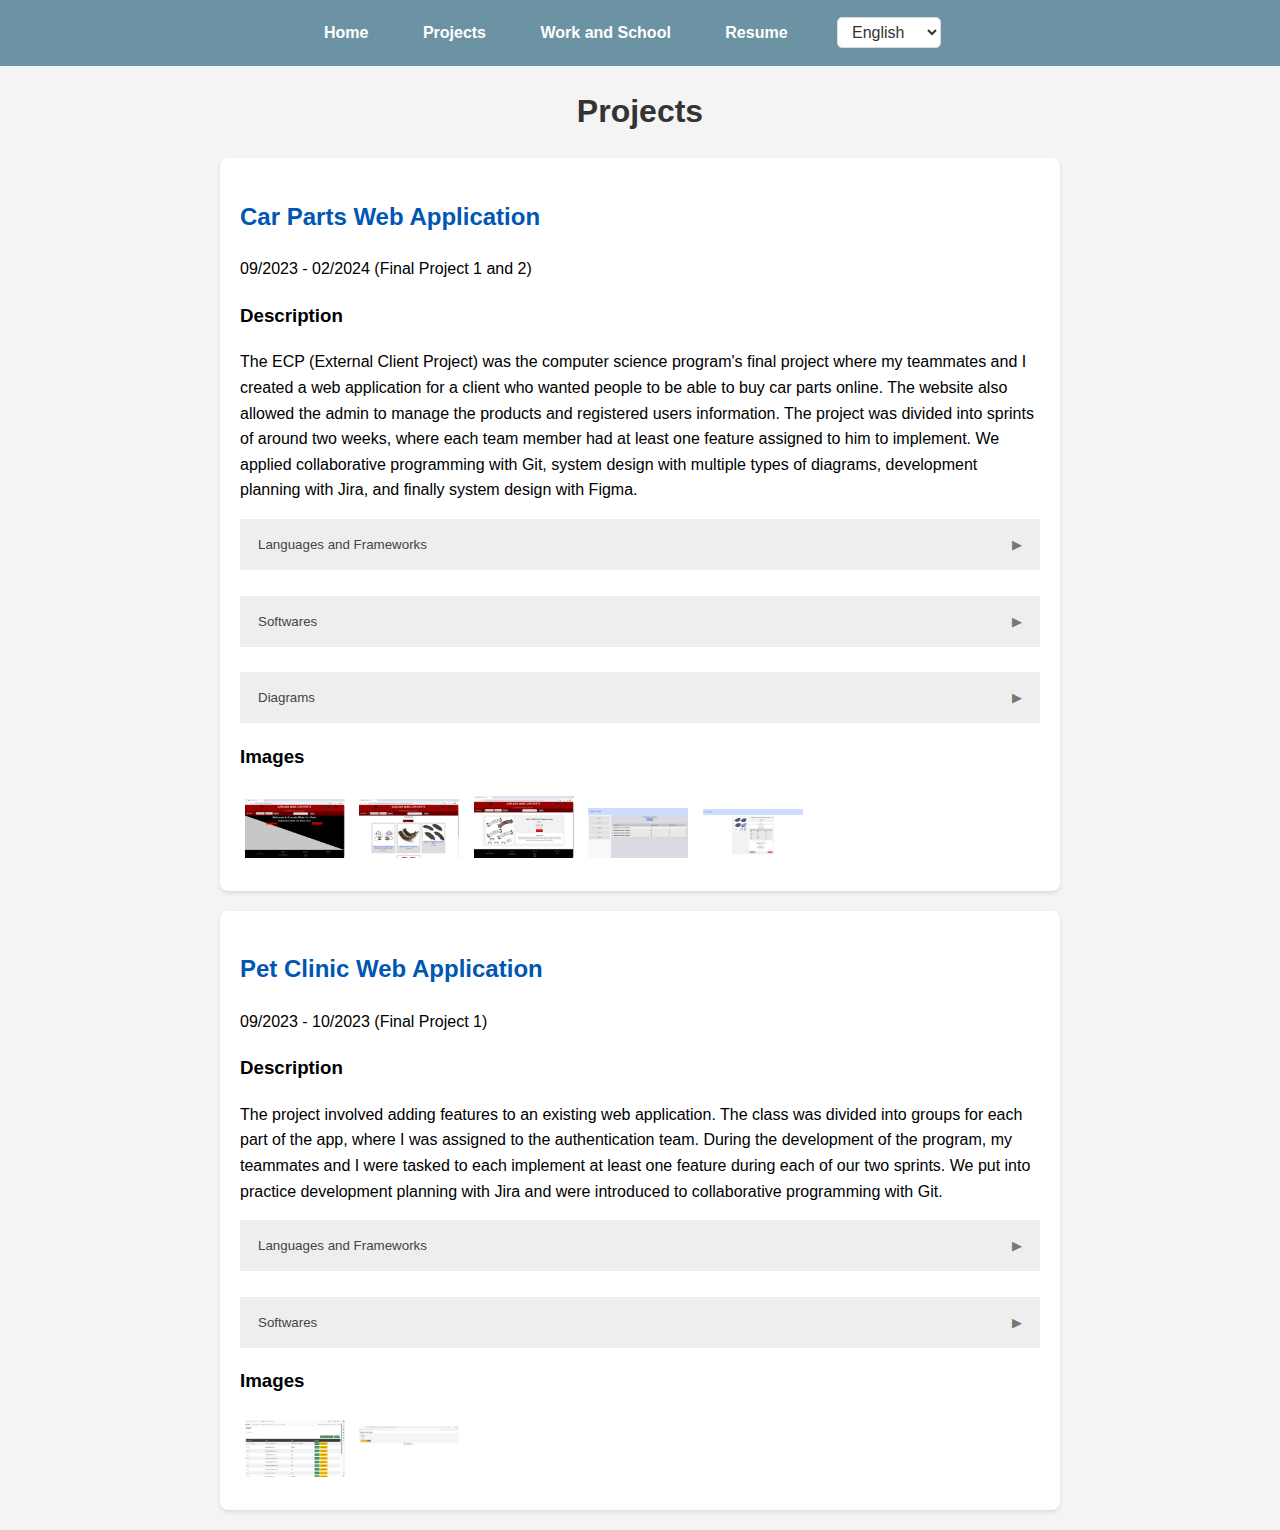
==== Project.html @ 8fb1122a "Add files via upload" ====
<!DOCTYPE html>
<html>
<head>
    <title>Project</title>
    <link rel="stylesheet" type="text/css" href="portfolio.css">
    <meta charset="UTF-8">
</head>
<body>
    <nav>
        <ul>
            <li><a href="index.html" data-translate="home_nav">Home</a></li>
            <li><a href="Project.html" data-translate="projects_nav">Projects</a></li>
            <li><a href="Work_School.html" data-translate="work_school_nav">Work and School</a></li>
            <li><a href="Resume.html" data-translate="resume_nav">Resume</a></li>
            <li>
                <select id="languageSwitcher" onchange="switchLanguage(this.value)">
                    <option value="en">English</option>
                    <option value="fr">Français</option>
                </select>
            </li>
        </ul>
    </nav>

    <h1 class="main-heading" data-translate="projects_nav">Projects</h1>

    <div class="project-section">
        <h2 class="project-title" data-translate="ecp_title">Car Parts Web Application</h2>
        <p>09/2023 - 02/2024 (Final Project 1 and 2)</p>
        <h3>Description</h3>
        <p data-translate="ecp_description">
            The ECP (External Client Project) was the computer science program's final project where my teammates and I created a web application for a client who wanted 
            people to be able to buy car parts online. The website also allowed the admin to manage the products and registered
            users information. The project was divided into sprints of around two weeks, where each team member had at least one
            feature assigned to him to implement. We applied collaborative programming with Git, system design with multiple
            types of diagrams, development planning with Jira, and finally system design with Figma.
        </p>
        <div class="accordion">
            <button class="accordion-button" data-translate="languages">Languages and Frameworks</button>
            <div class="panel">
                <ul>
                    <li>Java</li>
                    <li>React JS</li>
                    <li>Spring</li>
                </ul>
            </div>
        </div>

        <br>
        
        <div class="accordion">
            <button class="accordion-button" data-translate="softwares">Softwares</button>
            <div class="panel">
                <ul>
                    <li>IntelliJ</li>
                    <li>Git</li>
                    <li>Docker</li>
                    <li>Postman</li>
                    <li>Jira</li>
                    <li>Figma</li>
                    <li>GitHub</li>
                </ul>
            </div>
        </div>

        <br>

        <div class="accordion">
            <button class="accordion-button" data-translate="diagrams">Diagrams</button>
            <div class="panel">
                <ul>
                    <li>C4 Diagrams</li>
                    <li>Use Case Diagram</li>
                    <li>Class Diagram</li>
                    <li>Sequence Diagram</li>
                </ul>
            </div>
        </div>


        <h3>Images</h3>
        <div class="image-gallery">
            <img src="images\CWCP_Home.png" alt="Image 1" onclick="openModal('myModal1');currentSlide(1, 'slide1')">
            <img src="images\CWCP_Products.png" alt="Image 2" onclick="openModal('myModal1');currentSlide(2, 'slide1')">
            <img src="images\CWCP_Product_Details.png" alt="Image 2" onclick="openModal('myModal1');currentSlide(3, 'slide1')">
            <img src="images\CWCP_Admin_Products.png" alt="Image 2" onclick="openModal('myModal1');currentSlide(4, 'slide1')">
            <img src="images\CWCP_Admin_Product_Details.png" alt="Image 2" onclick="openModal('myModal1');currentSlide(5, 'slide1')">
        </div>

        <div id="myModal1" class="modal">
            <span class="close cursor" onclick="closeModal('myModal1')">&times;</span>
            <div class="modal-content" id="slide1">
                <div class="mySlides">
                    <img src="images\CWCP_Home.png" style="width:100%">
                </div>
                <div class="mySlides">
                    <img src="images\CWCP_Products.png" style="width:100%">
                </div>
                <div class="mySlides">
                    <img src="images\CWCP_Product_Details.png" style="width:100%">
                </div>
                <div class="mySlides">
                    <img src="images\CWCP_Admin_Products.png" style="width:100%">
                </div>
                <div class="mySlides">
                    <img src="images\CWCP_Admin_Product_Details.png" style="width:100%">
                </div>
                <a class="prev" onclick="plusSlides(-1, 'slide1')">&#10094;</a>
                <a class="next" onclick="plusSlides(1, 'slide1')">&#10095;</a>
            </div>
        </div>
    </div>

    <div class="project-section">
        <h2 class="project-title" data-translate="pet_title">Pet Clinic Web Application</h2>
        <p>09/2023 - 10/2023 (Final Project 1)</p>
        <h3>Description</h3>
        <p data-translate="pet_description">
            The project involved adding features to an existing web application. The class was divided into groups for each
            part of the app, where I was assigned to the authentication team. During the development of the program, my
            teammates and I were tasked to each implement at least one feature during each of our two sprints. We put into practice
            development planning with Jira and were introduced to collaborative programming with Git.
        </p>
        <div class="accordion">
            <button class="accordion-button" data-translate="languages">Languages and Frameworks</button>
            <div class="panel">
                <ul>
                    <li>Java</li>
                    <li>Angular JS</li>
                    <li>Spring</li>
                </ul>
            </div>
        </div>

        <br>
        
        <div class="accordion">
            <button class="accordion-button" data-translate="softwares">Softwares</button>
            <div class="panel">
                <ul>
                    <li>IntelliJ</li>
                    <li>Git</li>
                    <li>Docker</li>
                    <li>Postman</li>
                    <li>Jira</li>
                    <li>GitHub</li>
                </ul>
            </div>
        </div>


        <h3>Images</h3>
        <div class="image-gallery">
            <img src="images\Pet_Users.png" alt="Image 1" onclick="openModal('myModal2');currentSlide(1, 'slide2')">
            <img src="images\Pet_Roles.png" alt="Image 2" onclick="openModal('myModal2');currentSlide(2, 'slide2')">
        </div>

        <div id="myModal2" class="modal">
            <span class="close cursor" onclick="closeModal('myModal2')">&times;</span>
            <div class="modal-content" id="slide2">
                <div class="mySlides">
                    <img src="images\Pet_Users.png" style="width:100%">
                </div>
                <div class="mySlides">
                    <img src="images\Pet_Roles.png" style="width:100%">
                </div>
                <a class="prev" onclick="plusSlides(-1, 'slide2')">&#10094;</a>
                <a class="next" onclick="plusSlides(1, 'slide2')">&#10095;</a>
            </div>
        </div>
    </div>

    <script src="portfolio.js"></script>
</body>
</html>
---- portfolio.css ----
.home {
    background-image: url('portfolio_background.jpg');
    background-size: cover;
    background-position: center;
    height: 100vh;
    display: flex;
    align-items: center;
    justify-content: center;
    flex-direction: column;
    text-align: center;
    margin: 0;
}

.home h1 {
    font-size: 50px;
    color: #ffffff;
    text-align: center;
    margin-top: 20px;
    margin-bottom: 20px; 
}

.about-me-link {
    color: #6c93a3;
    text-decoration: underline;
    font-weight: bold;
    font-size: 20px;
    cursor: pointer;
    background-color: #f0f8ff;
    padding: 20px;
    border-radius: 5px;
    transition: all 0.3s ease;
}

.about-me-link:hover {
    color: #0088ff;
    text-decoration: none;
    background-color: #e6f2ff;
}

  #about-section {
    padding: 200px;
    padding-top: 100px;
}

html {
    scroll-behavior: smooth;
}

nav {
    background-color: #6c93a3;
    color: white;
    text-align: center;
    padding: 10px;
}

nav ul {
    list-style-type: none;
    margin: 0;
    padding: 0;
}

nav ul li {
    display: inline;
    margin-right: 20px;
}

nav a {
    color: white; 
    text-decoration: none;
    font-weight: bold;
    padding: 10px 15px;
    display: inline-block;
    font-size: 16px;
}

nav a:hover {
    background-color: #ddd;
    color: black;
    border-radius: 5px;
}

.container {
    width: 90%;
    margin: auto;
}

@media screen and (min-width: 768px) {
    .container {
        width: 75%;
    }
}

@media screen and (min-width: 1200px) {
    .container {
        width: 60%;
    }
}

body {
    font-family: Arial, sans-serif;
    line-height: 1.6;
    margin: 0;
    padding: 0;
    background-color: #f4f4f4;
}

.main-heading {
    color: #333;
    margin-top: 20px;
    text-align: center;
}

.project-title {
    color: #0056b3;
}

.sub-heading {
    margin-bottom: 5px;
}

.project-section {
    background-color: white;
    margin: 20px auto;
    padding: 20px;
    border-radius: 8px;
    box-shadow: 0 2px 4px rgba(0, 0, 0, 0.1);
    max-width: 800px;
}

.project-description {
    color: #666;
}

.image-gallery img {
    width: 100px; 
    height: auto;
    margin: 5px;
    cursor: pointer;
}

.modal {
    display: none;
    position: fixed;
    z-index: 1;
    padding-top: 100px;
    left: 0;
    top: 0;
    width: 100%;
    height: 100%;
    overflow: auto;
    background-color: black;
    background-color: rgba(0,0,0,0.9);
}

.modal-content {
    position: relative;
    margin: auto;
    width: 80%;
    max-width: 700px;
}

.close {
    color: white;
    position: absolute;
    top: 10px;
    right: 25px;
    font-size: 35px;
    font-weight: bold;
    cursor: pointer;
}

.prev, .next {
    cursor: pointer;
    position: absolute;
    top: 50%;
    width: auto;
    padding: 16px;
    margin-top: -50px;
    color: white;
    font-weight: bold;
    font-size: 20px;
    transition: 0.6s ease;
    border-radius: 0 3px 3px 0;
    user-select: none;
    -webkit-user-select: none;
}

.next {
    right: 0;
    border-radius: 3px 0 0 3px;
}

.prev:hover, .next:hover {
    background-color: rgba(0,0,0,0.8);
}

.accordion-button {
    background-color: #eee;
    color: #444;
    cursor: pointer;
    padding: 18px;
    width: 100%;
    text-align: left;
    border: none;
    outline: none;
    transition: 0.4s;
    position: relative;
}

.accordion-button:after {
    content: '\25B6'; 
    font-size: 13px;
    color: #777;
    float: right;
    margin-left: 5px;
    transition: transform 0.4s;
}

.accordion-button.active:after {
    transform: rotate(90deg);
}

.panel {
    padding: 0 18px;
    display: none;
    background-color: white;
    overflow: hidden;
}

.centered-container {
    display: flex;
    justify-content: center;
    align-items: center;
    height: 100vh;
    margin: 0;
}

.centered-content {
    display: block;
    margin: auto;
}

#languageSwitcher {
    font-size: 16px;
    color: #333;
    background-color: #fff;
    border: 1px solid #ddd;
    border-radius: 5px;
    padding: 5px 10px;
    margin: 0 10px;
    cursor: pointer;
}

#languageSwitcher option {
    padding: 5px; 
    background-color: #f8f8f8;
    border-bottom: 1px solid #eee; 
}

#languageSwitcher option:hover {
    background-color: #e9e9e9;
}
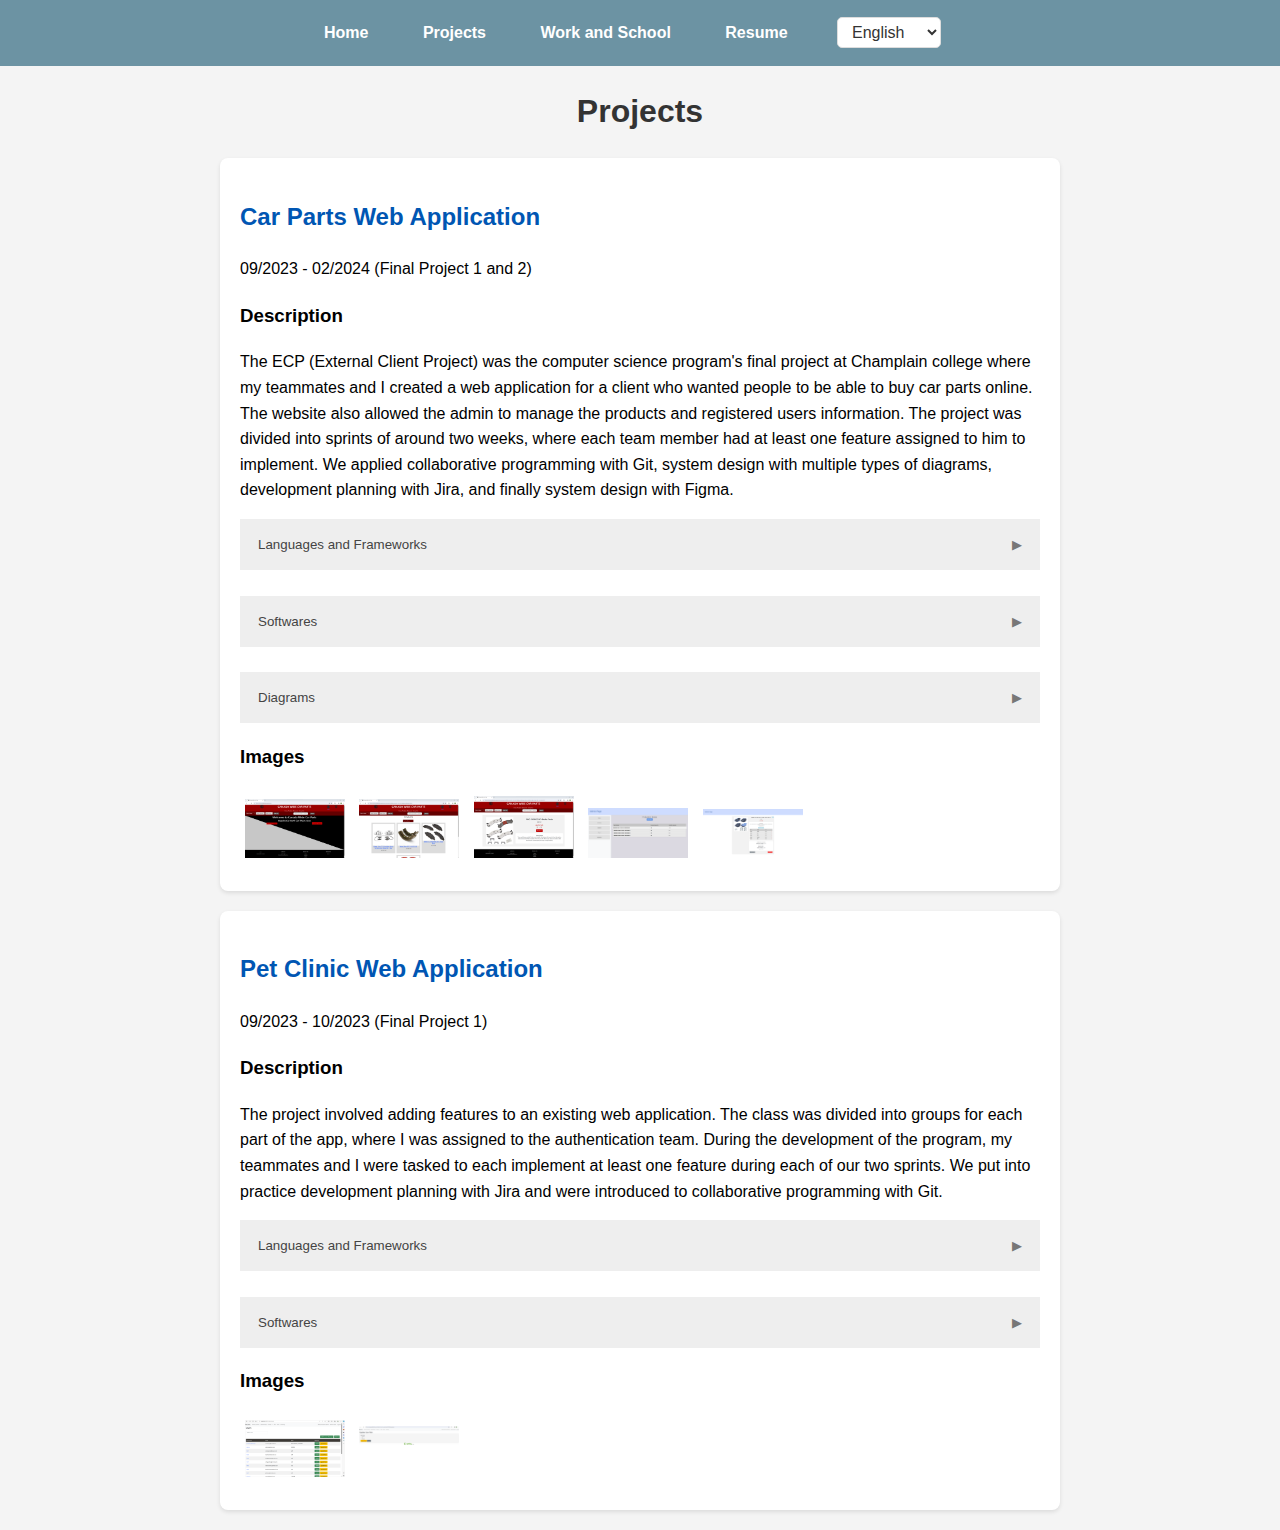
==== commit 2db169c2: "update project text" ====
--- a/Project.html
+++ b/Project.html
@@ -28,7 +28,7 @@
         <p>09/2023 - 02/2024 (Final Project 1 and 2)</p>
         <h3>Description</h3>
         <p data-translate="ecp_description">
-            The ECP (External Client Project) was the computer science program's final project where my teammates and I created a web application for a client who wanted 
+            The ECP (External Client Project) was the computer science program's final project at Champlain college where my teammates and I created a web application for a client who wanted 
             people to be able to buy car parts online. The website also allowed the admin to manage the products and registered
             users information. The project was divided into sprints of around two weeks, where each team member had at least one
             feature assigned to him to implement. We applied collaborative programming with Git, system design with multiple
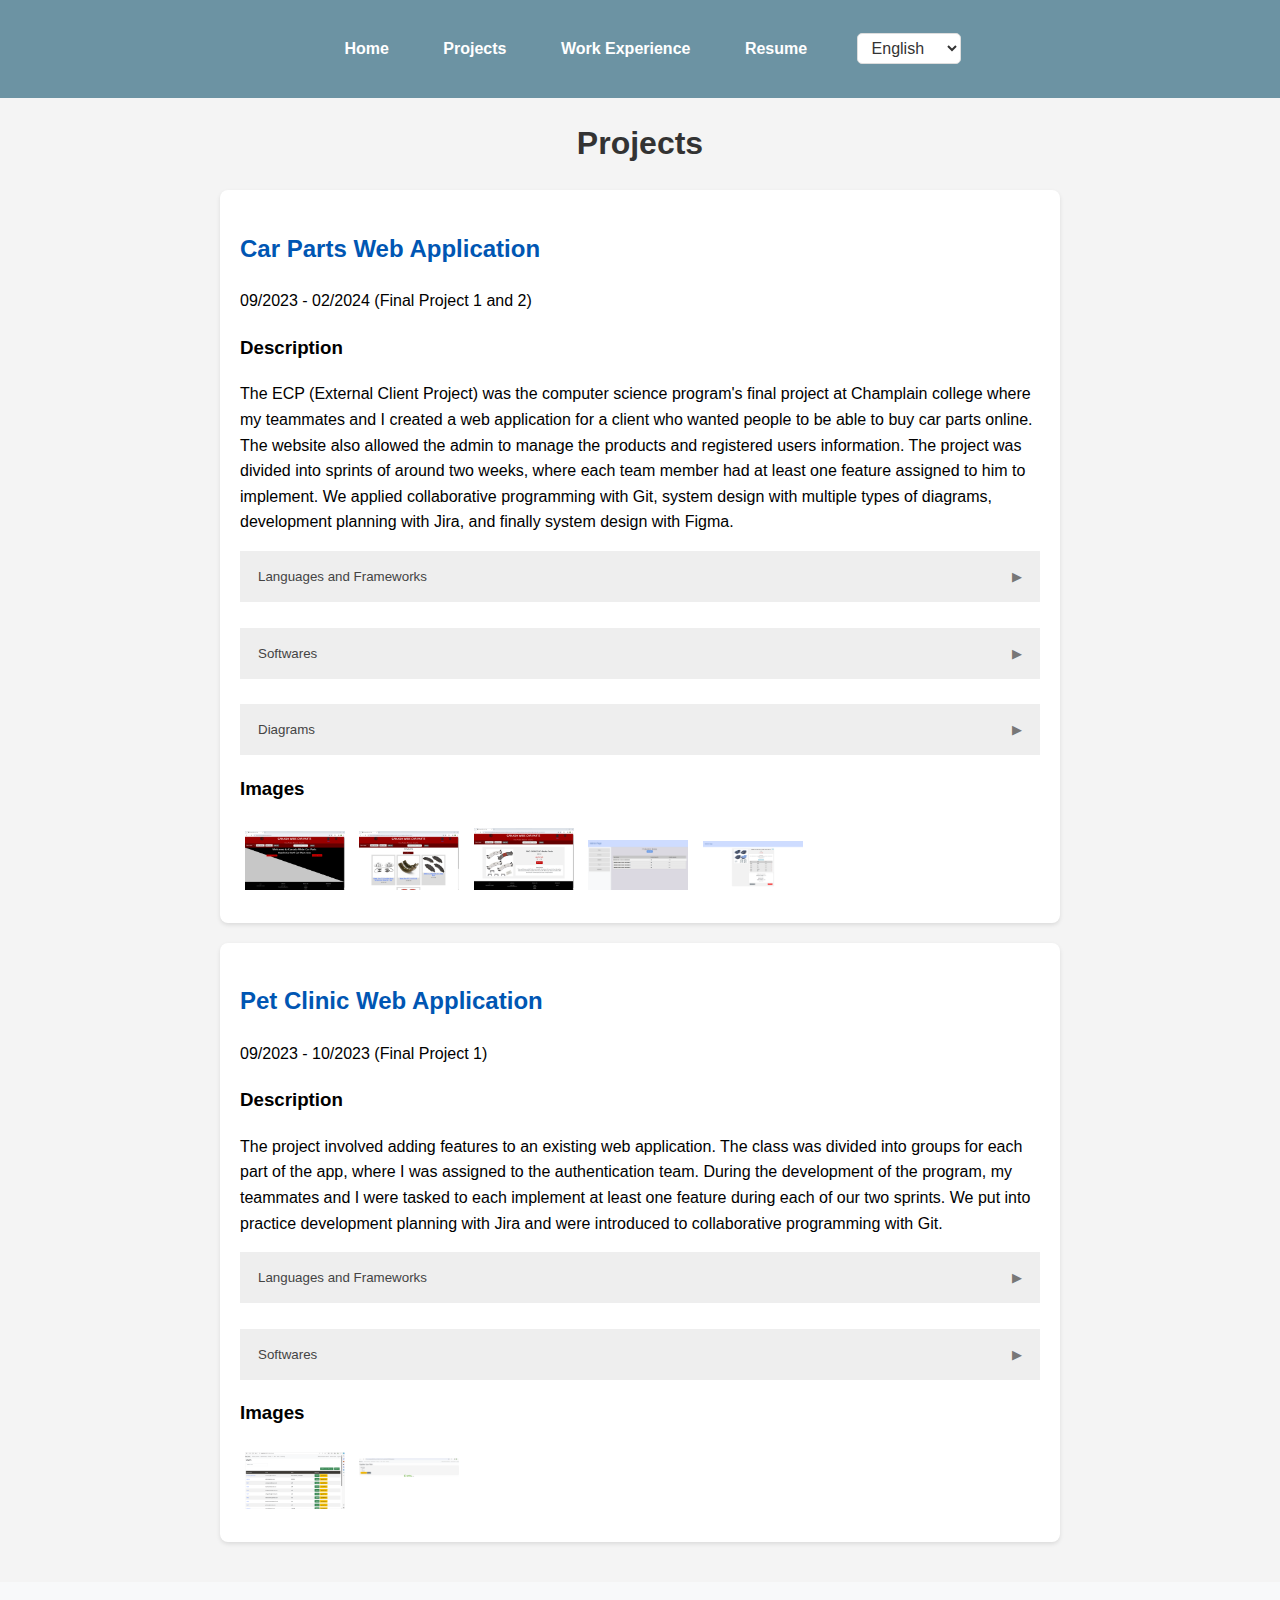
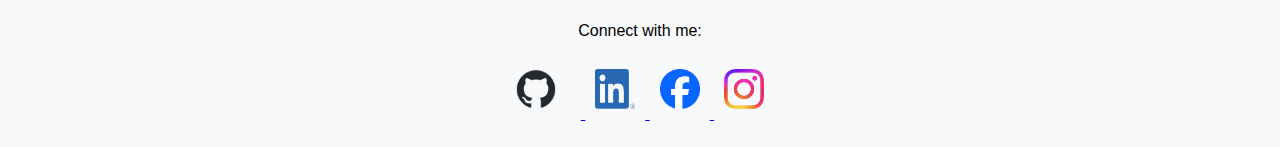
==== commit f97b1085: "Update Website" ====
--- a/Project.html
+++ b/Project.html
@@ -10,7 +10,7 @@
         <ul>
             <li><a href="index.html" data-translate="home_nav">Home</a></li>
             <li><a href="Project.html" data-translate="projects_nav">Projects</a></li>
-            <li><a href="Work_School.html" data-translate="work_school_nav">Work and School</a></li>
+            <li><a href="Work.html" data-translate="work_nav">Work Experience</a></li>
             <li><a href="Resume.html" data-translate="resume_nav">Resume</a></li>
             <li>
                 <select id="languageSwitcher" onchange="switchLanguage(this.value)">
@@ -79,30 +79,30 @@
 
         <h3>Images</h3>
         <div class="image-gallery">
-            <img src="images\CWCP_Home.png" alt="Image 1" onclick="openModal('myModal1');currentSlide(1, 'slide1')">
-            <img src="images\CWCP_Products.png" alt="Image 2" onclick="openModal('myModal1');currentSlide(2, 'slide1')">
-            <img src="images\CWCP_Product_Details.png" alt="Image 2" onclick="openModal('myModal1');currentSlide(3, 'slide1')">
-            <img src="images\CWCP_Admin_Products.png" alt="Image 2" onclick="openModal('myModal1');currentSlide(4, 'slide1')">
-            <img src="images\CWCP_Admin_Product_Details.png" alt="Image 2" onclick="openModal('myModal1');currentSlide(5, 'slide1')">
+            <img src="images\ECP\CWCP_Home.png" alt="Image 1" onclick="openModal('myModal1');currentSlide(1, 'slide1')">
+            <img src="images\ECP\CWCP_Products.png" alt="Image 2" onclick="openModal('myModal1');currentSlide(2, 'slide1')">
+            <img src="images\ECP\CWCP_Product_Details.png" alt="Image 2" onclick="openModal('myModal1');currentSlide(3, 'slide1')">
+            <img src="images\ECP\CWCP_Admin_Products.png" alt="Image 2" onclick="openModal('myModal1');currentSlide(4, 'slide1')">
+            <img src="images\ECP\CWCP_Admin_Product_Details.png" alt="Image 2" onclick="openModal('myModal1');currentSlide(5, 'slide1')">
         </div>
 
         <div id="myModal1" class="modal">
             <span class="close cursor" onclick="closeModal('myModal1')">&times;</span>
             <div class="modal-content" id="slide1">
                 <div class="mySlides">
-                    <img src="images\CWCP_Home.png" style="width:100%">
+                    <img src="images\ECP\CWCP_Home.png" style="width:100%">
                 </div>
                 <div class="mySlides">
-                    <img src="images\CWCP_Products.png" style="width:100%">
+                    <img src="images\ECP\CWCP_Products.png" style="width:100%">
                 </div>
                 <div class="mySlides">
-                    <img src="images\CWCP_Product_Details.png" style="width:100%">
+                    <img src="images\ECP\CWCP_Product_Details.png" style="width:100%">
                 </div>
                 <div class="mySlides">
-                    <img src="images\CWCP_Admin_Products.png" style="width:100%">
+                    <img src="images\ECP\CWCP_Admin_Products.png" style="width:100%">
                 </div>
                 <div class="mySlides">
-                    <img src="images\CWCP_Admin_Product_Details.png" style="width:100%">
+                    <img src="images\ECP\CWCP_Admin_Product_Details.png" style="width:100%">
                 </div>
                 <a class="prev" onclick="plusSlides(-1, 'slide1')">&#10094;</a>
                 <a class="next" onclick="plusSlides(1, 'slide1')">&#10095;</a>
@@ -150,18 +150,18 @@
 
         <h3>Images</h3>
         <div class="image-gallery">
-            <img src="images\Pet_Users.png" alt="Image 1" onclick="openModal('myModal2');currentSlide(1, 'slide2')">
-            <img src="images\Pet_Roles.png" alt="Image 2" onclick="openModal('myModal2');currentSlide(2, 'slide2')">
+            <img src="images\PetClinic\Pet_Users.png" alt="Image 1" onclick="openModal('myModal2');currentSlide(1, 'slide2')">
+            <img src="images\PetClinic\Pet_Roles.png" alt="Image 2" onclick="openModal('myModal2');currentSlide(2, 'slide2')">
         </div>
 
         <div id="myModal2" class="modal">
             <span class="close cursor" onclick="closeModal('myModal2')">&times;</span>
             <div class="modal-content" id="slide2">
                 <div class="mySlides">
-                    <img src="images\Pet_Users.png" style="width:100%">
+                    <img src="images\PetClinic\Pet_Users.png" style="width:100%">
                 </div>
                 <div class="mySlides">
-                    <img src="images\Pet_Roles.png" style="width:100%">
+                    <img src="images\PetClinic\Pet_Roles.png" style="width:100%">
                 </div>
                 <a class="prev" onclick="plusSlides(-1, 'slide2')">&#10094;</a>
                 <a class="next" onclick="plusSlides(1, 'slide2')">&#10095;</a>
@@ -169,6 +169,22 @@
         </div>
     </div>
 
+    <footer style="text-align: center; padding: 20px 0; margin-top: 40px; background-color: #f8f9fa;">
+        <p data-translate="connect">Connect with me:</p>
+        <a href="https://github.com/SamuelNguyen2121" target="_blank">
+            <img src="images\icons\github-mark.png" alt="GitHub" style="width: 40px; height: 40px; margin-right: 15px; padding: 10px;">
+        </a>
+        <a href="www.linkedin.com/in/samuel-nguyen-27b524265" target="_blank">
+            <img src="images\icons\LI-In-Bug.png" alt="LinkedIn" style="width: 40px; height: 40px; padding: 10px;">
+        </a>
+        <a href="https://www.facebook.com/profile.php?id=100033718432087" target="_blank">
+            <img src="images\icons\Facebook_Logo_Primary.png" alt="Facebook" style="width: 40px; height: 40px; padding: 10px;">
+        </a>
+        <a href="https://www.instagram.com/sam_nguyen2002/" target="_blank">
+            <img src="images\icons\Instagram_Glyph_Gradient.png" alt="Instagram" style="width: 40px; height: 40px; padding: 10px;">
+        </a>
+    </footer>
+
     <script src="portfolio.js"></script>
 </body>
 </html>
--- a/portfolio.css
+++ b/portfolio.css
@@ -40,6 +40,18 @@
   #about-section {
     padding: 200px;
     padding-top: 100px;
+    padding-bottom: 100px;
+}
+
+.about-content {
+    display: flex;
+    align-items: center;
+}
+
+.about-image {
+    width: 150px;
+    height: auto;
+    margin-left: 50px;
 }
 
 html {
@@ -51,12 +63,9 @@
     color: white;
     text-align: center;
     padding: 10px;
-}
-
-nav ul {
-    list-style-type: none;
-    margin: 0;
-    padding: 0;
+    position: sticky;
+    z-index: 1000;
+    top: 0;
 }
 
 nav ul li {
@@ -78,6 +87,12 @@
     color: black;
     border-radius: 5px;
 }
+
+.nav-link.active {
+    color: #4285f4;
+    border-bottom: 2px solid #4285f4;
+}
+
 
 .container {
     width: 90%;
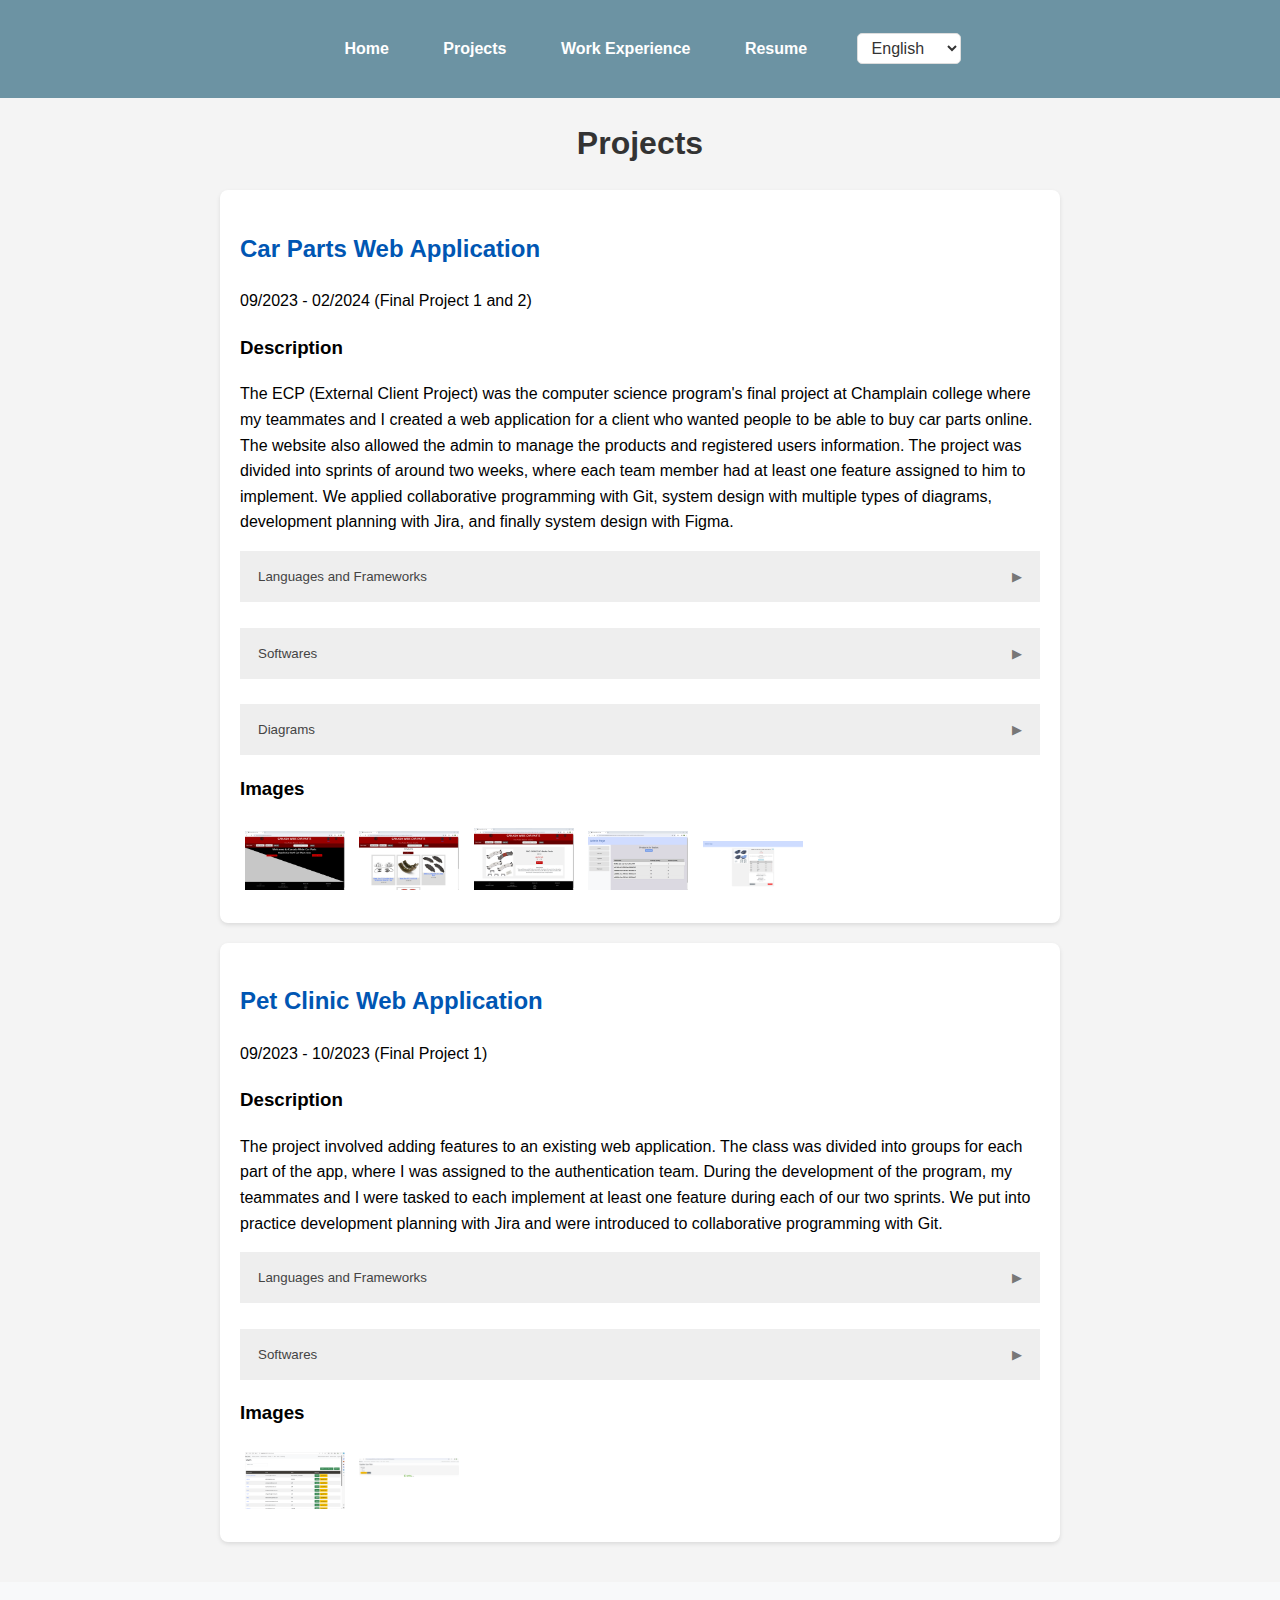
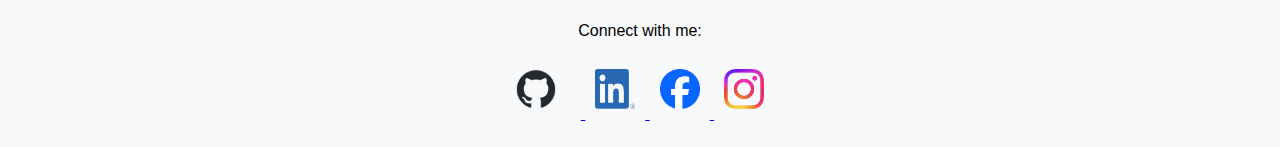
==== commit 8eeb3a8e: "Responsive Phone" ====
--- a/Project.html
+++ b/Project.html
@@ -4,6 +4,7 @@
     <title>Project</title>
     <link rel="stylesheet" type="text/css" href="portfolio.css">
     <meta charset="UTF-8">
+    <meta name="viewport" content="width=device-width, initial-scale=1">
 </head>
 <body>
     <nav>
--- a/portfolio.css
+++ b/portfolio.css
@@ -49,9 +49,9 @@
 }
 
 .about-image {
-    width: 150px;
-    height: auto;
     margin-left: 50px;
+    height: 30%;
+    width: 30%;
 }
 
 html {
@@ -99,18 +99,6 @@
     margin: auto;
 }
 
-@media screen and (min-width: 768px) {
-    .container {
-        width: 75%;
-    }
-}
-
-@media screen and (min-width: 1200px) {
-    .container {
-        width: 60%;
-    }
-}
-
 body {
     font-family: Arial, sans-serif;
     line-height: 1.6;
@@ -156,7 +144,7 @@
 .modal {
     display: none;
     position: fixed;
-    z-index: 1;
+    z-index: 1001;
     padding-top: 100px;
     left: 0;
     top: 0;
@@ -165,6 +153,8 @@
     overflow: auto;
     background-color: black;
     background-color: rgba(0,0,0,0.9);
+    opacity: 0;
+    transition: opacity 0.5s ease;
 }
 
 .modal-content {
@@ -172,6 +162,14 @@
     margin: auto;
     width: 80%;
     max-width: 700px;
+}
+
+.modal-trigger {
+    transition: transform 0.3s ease;
+}
+
+.modal-trigger:hover {
+    transform: scale(1.05);
 }
 
 .close {
@@ -209,6 +207,16 @@
     background-color: rgba(0,0,0,0.8);
 }
 
+.no-scroll {
+    overflow: hidden;
+}
+
+.mySlides {
+    opacity: 0;
+    display: none;
+    transition: opacity 0.5s ease;
+}
+
 .accordion-button {
     background-color: #eee;
     color: #444;
@@ -236,10 +244,10 @@
 }
 
 .panel {
-    padding: 0 18px;
-    display: none;
+    max-height: 0;
+    overflow: hidden;
+    transition: max-height 0.5s ease-out;
     background-color: white;
-    overflow: hidden;
 }
 
 .centered-container {
@@ -275,3 +283,39 @@
 #languageSwitcher option:hover {
     background-color: #e9e9e9;
 }
+
+@media screen and (max-width: 600px) {
+    nav ul li {
+        margin-right: 5px;
+    }
+
+    nav a {
+        font-size: 12px;
+        padding: 3px 7px;
+    }
+
+    #languageSwitcher {
+        font-size: 12px;
+        padding: 3px 5px;
+        width: auto;
+    }
+
+    #about-section {
+        padding: 50px 20px;
+    }
+
+    .about-content {
+        flex-direction: column;
+        align-items: center;
+    }
+
+    .about-text {
+        width: 100%;
+    }
+
+    .about-image {
+        width: 80vw;
+        height: auto;
+        margin: 0 auto;
+    }
+}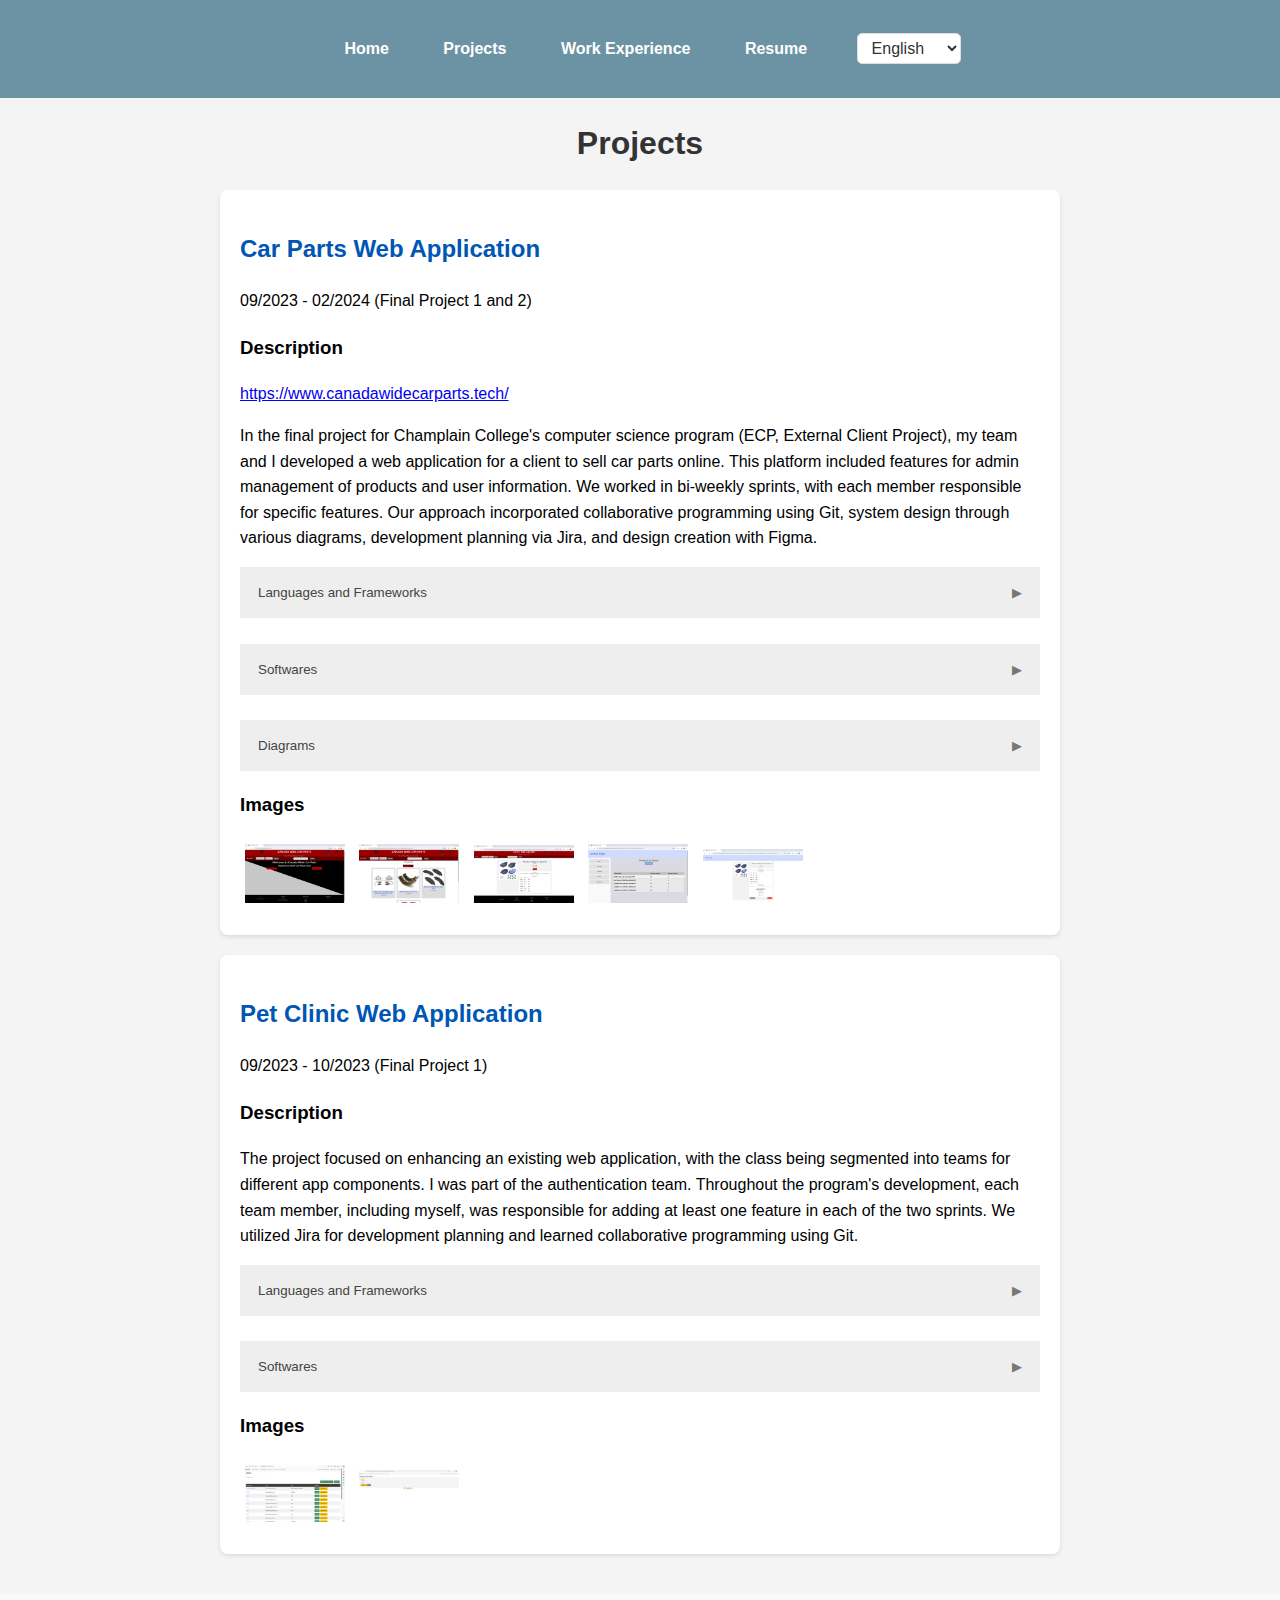
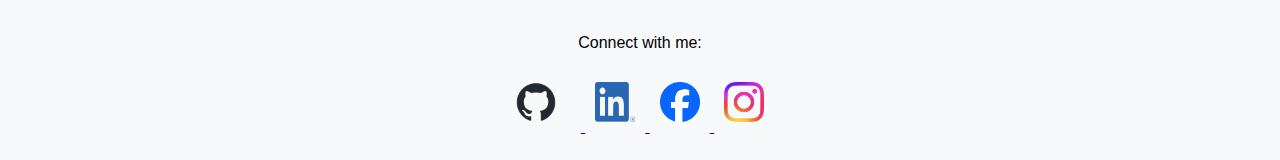
==== commit d92937f9: "correct paragraphs" ====
--- a/Project.html
+++ b/Project.html
@@ -28,12 +28,9 @@
         <h2 class="project-title" data-translate="ecp_title">Car Parts Web Application</h2>
         <p>09/2023 - 02/2024 (Final Project 1 and 2)</p>
         <h3>Description</h3>
+        <a href="https://www.canadawidecarparts.tech/">https://www.canadawidecarparts.tech/</a>
         <p data-translate="ecp_description">
-            The ECP (External Client Project) was the computer science program's final project at Champlain college where my teammates and I created a web application for a client who wanted 
-            people to be able to buy car parts online. The website also allowed the admin to manage the products and registered
-            users information. The project was divided into sprints of around two weeks, where each team member had at least one
-            feature assigned to him to implement. We applied collaborative programming with Git, system design with multiple
-            types of diagrams, development planning with Jira, and finally system design with Figma.
+            In the final project for Champlain College's computer science program (ECP, External Client Project), my team and I developed a web application for a client to sell car parts online. This platform included features for admin management of products and user information. We worked in bi-weekly sprints, with each member responsible for specific features. Our approach incorporated collaborative programming using Git, system design through various diagrams, development planning via Jira, and design creation with Figma.
         </p>
         <div class="accordion">
             <button class="accordion-button" data-translate="languages">Languages and Frameworks</button>
@@ -116,10 +113,7 @@
         <p>09/2023 - 10/2023 (Final Project 1)</p>
         <h3>Description</h3>
         <p data-translate="pet_description">
-            The project involved adding features to an existing web application. The class was divided into groups for each
-            part of the app, where I was assigned to the authentication team. During the development of the program, my
-            teammates and I were tasked to each implement at least one feature during each of our two sprints. We put into practice
-            development planning with Jira and were introduced to collaborative programming with Git.
+            The project focused on enhancing an existing web application, with the class being segmented into teams for different app components. I was part of the authentication team. Throughout the program's development, each team member, including myself, was responsible for adding at least one feature in each of the two sprints. We utilized Jira for development planning and learned collaborative programming using Git.
         </p>
         <div class="accordion">
             <button class="accordion-button" data-translate="languages">Languages and Frameworks</button>
--- a/portfolio.css
+++ b/portfolio.css
@@ -318,4 +318,16 @@
         height: auto;
         margin: 0 auto;
     }
+
+    .project-section {
+        margin: 10px;
+        padding: 20px;
+        box-sizing: border-box;
+    }
+
+    .centered-content {
+        width: 100%;
+        height: 450px;
+        max-width: 100%;
+    }
 }